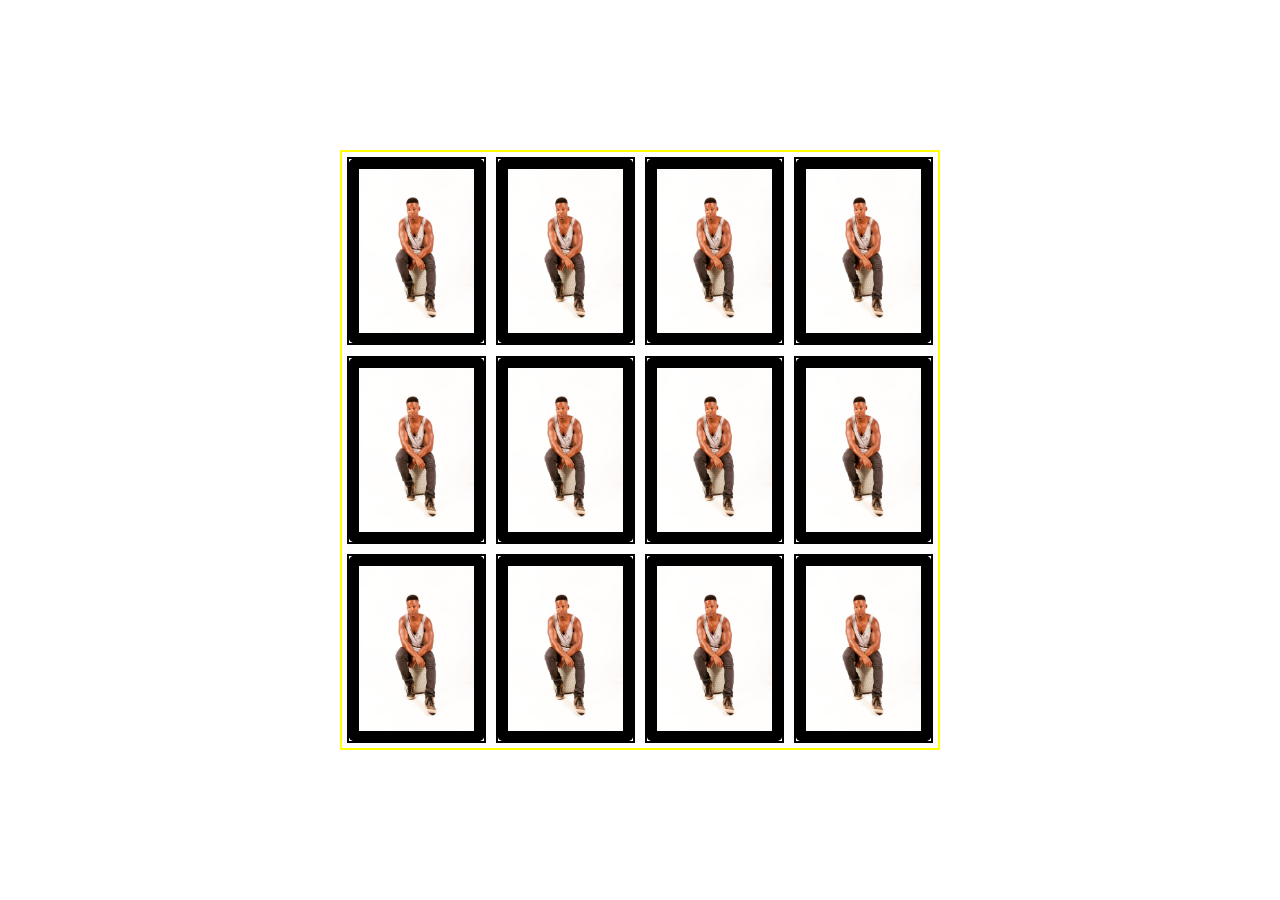
==== Jasmine/src/index.html @ 38973a2c "..." ====
<!DOCTYPE html>
<html>
<head>
	<meta charset="UTF-8">
	<title>Memory Game</title>
	<link rel="stylesheet" href="styles.css">
</head>
<body>
	<script src="scripts.js"></script>
	<section class="memory-game-container">
		<div class="memory-game-card">
			<img class="cards-front-face" src="images/front.jpg">
			<img class="cards-back-face" src="images/back.jpg">
		</div>
		<div class="memory-game-card">
			<img class="cards-front-face" src="images/front.jpg">
			<img class="cards-back-face" src="images/back.jpg">
		</div>
		<div class="memory-game-card">
			<img class="cards-front-face" src="images/front.jpg">
			<img class="cards-back-face" src="images/back.jpg">
		</div>
		<div class="memory-game-card">
			<img class="cards-front-face" src="images/front.jpg">
			<img class="cards-back-face" src="images/back.jpg">
		</div>
		<div class="memory-game-card">
			<img class="cards-front-face" src="images/front.jpg">
			<img class="cards-back-face" src="images/back.jpg">
		</div>
		<div class="memory-game-card">
			<img class="cards-front-face" src="images/front.jpg">
			<img class="cards-back-face" src="images/back.jpg">
		</div>
		<div class="memory-game-card">
			<img class="cards-front-face" src="images/front.jpg">
			<img class="cards-back-face" src="images/back.jpg">
		</div>
		<div class="memory-game-card">
			<img class="cards-front-face" src="images/front.jpg">
			<img class="cards-back-face" src="images/back.jpg">
		</div>
		<div class="memory-game-card">
			<img class="cards-front-face" src="images/front.jpg">
			<img class="cards-back-face" src="images/back.jpg">
		</div>
		<div class="memory-game-card">
			<img class="cards-front-face" src="images/front.jpg">
			<img class="cards-back-face" src="images/back.jpg">
		</div>
		<div class="memory-game-card">
			<img class="cards-front-face" src="images/front.jpg">
			<img class="cards-back-face" src="images/back.jpg">
		</div>
		<div class="memory-game-card">
			<img class="cards-front-face" src="images/front.jpg">
			<img class="cards-back-face" src="images/back.jpg">
		</div>
	</section>
</body>
</html>
---- Jasmine/src/styles.css ----
* {
	padding: 0;
	margin: 0;
	box-sizing: border-box; /*This will reset all items "what is meant by all items and why do they need resetting?"*/
}

body {
	height: 100vh; /*asking for 100% height of what can be seen of the webpage*/
	background: #0000; /*setting the background colour to white*/
	display: flex; /*Part 1 of helping center the section div*/
}

.memory-game-container{
	width: 600px;
	height: 600px;
	margin: auto; /*Part 2 of helping center the section div*/
	display: flex;
	flex-wrap: wrap; /* is automatically set to nowrap which prevents our boxes of divs from laying out accordingly*/
	border: 2px solid yellow;
}
.memory-game-card { /*This will apply to all divs with the class name memory-game-card*/
	width: calc(25% - 10px); /*This will divide the container into 2 because we have 4 cards*/
	height: calc(33.3% - 10px); /*This will divide the container into 2 height sections fit for 4 cards*/
	border:2px solid black;
	position: relative; /* This makes the box positioned - will take something that gets position absolute */
	margin: 5px; /* This opens up space between each div creating a frame structure around each with a margin of 5px*/
}
.memory-game-card:active { /*Active sudo class gets triggered when an element is being clicked on*/
	transform: scale(.95);

}
.cards-front-face,
.cards-back-face {
	width: 100%;
	height: 100%;
	padding: 10px;
	background-color: black;
	border-radius: 5px;
	position: absolute;  /* Will position itself reletive to the nearest ancestor */

}
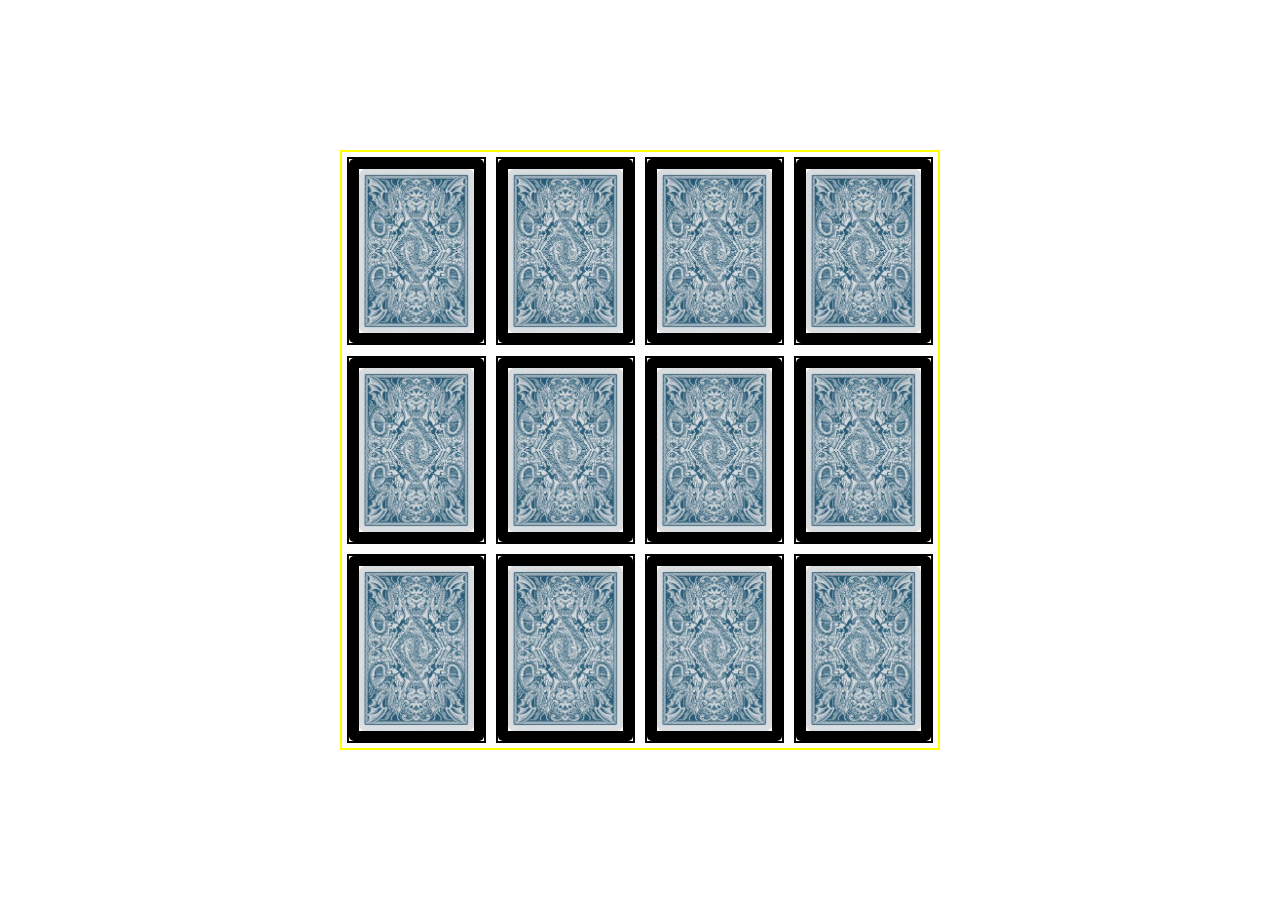
==== commit 7572239f: "..." ====
--- a/Jasmine/src/index.html
+++ b/Jasmine/src/index.html
@@ -9,52 +9,52 @@
 	<script src="scripts.js"></script>
 	<section class="memory-game-container">
 		<div class="memory-game-card">
-			<img class="cards-front-face" src="images/front.jpg">
-			<img class="cards-back-face" src="images/back.jpg">
+			<img class="cards-front-face" src="images/face1.png">
+			<img class="cards-back-face" src="images/backface.jpg">
 		</div>
 		<div class="memory-game-card">
-			<img class="cards-front-face" src="images/front.jpg">
-			<img class="cards-back-face" src="images/back.jpg">
+			<img class="cards-front-face" src="images/face1.png">
+			<img class="cards-back-face" src="images/backface.jpg">
 		</div>
 		<div class="memory-game-card">
-			<img class="cards-front-face" src="images/front.jpg">
-			<img class="cards-back-face" src="images/back.jpg">
+			<img class="cards-front-face" src="images/face2.png">
+			<img class="cards-back-face" src="images/backface.jpg">
 		</div>
 		<div class="memory-game-card">
-			<img class="cards-front-face" src="images/front.jpg">
-			<img class="cards-back-face" src="images/back.jpg">
+			<img class="cards-front-face" src="images/face2.png">
+			<img class="cards-back-face" src="images/backface.jpg">
 		</div>
 		<div class="memory-game-card">
-			<img class="cards-front-face" src="images/front.jpg">
-			<img class="cards-back-face" src="images/back.jpg">
+			<img class="cards-front-face" src="images/face3.png">
+			<img class="cards-back-face" src="images/backface.jpg">
 		</div>
 		<div class="memory-game-card">
-			<img class="cards-front-face" src="images/front.jpg">
-			<img class="cards-back-face" src="images/back.jpg">
+			<img class="cards-front-face" src="images/face3.png">
+			<img class="cards-back-face" src="images/backface.jpg">
 		</div>
 		<div class="memory-game-card">
-			<img class="cards-front-face" src="images/front.jpg">
-			<img class="cards-back-face" src="images/back.jpg">
+			<img class="cards-front-face" src="images/face4.png">
+			<img class="cards-back-face" src="images/backface.jpg">
 		</div>
 		<div class="memory-game-card">
-			<img class="cards-front-face" src="images/front.jpg">
-			<img class="cards-back-face" src="images/back.jpg">
+			<img class="cards-front-face" src="images/face4.png">
+			<img class="cards-back-face" src="images/backface.jpg">
 		</div>
 		<div class="memory-game-card">
-			<img class="cards-front-face" src="images/front.jpg">
-			<img class="cards-back-face" src="images/back.jpg">
+			<img class="cards-front-face" src="images/face5.png">
+			<img class="cards-back-face" src="images/backface.jpg">
 		</div>
 		<div class="memory-game-card">
-			<img class="cards-front-face" src="images/front.jpg">
-			<img class="cards-back-face" src="images/back.jpg">
+			<img class="cards-front-face" src="images/face5.png">
+			<img class="cards-back-face" src="images/backface.jpg">
 		</div>
 		<div class="memory-game-card">
-			<img class="cards-front-face" src="images/front.jpg">
-			<img class="cards-back-face" src="images/back.jpg">
+			<img class="cards-front-face" src="images/face6.png">
+			<img class="cards-back-face" src="images/backface.jpg">
 		</div>
 		<div class="memory-game-card">
-			<img class="cards-front-face" src="images/front.jpg">
-			<img class="cards-back-face" src="images/back.jpg">
+			<img class="cards-front-face" src="images/face6.png">
+			<img class="cards-back-face" src="images/backface.jpg">
 		</div>
 	</section>
 </body>
--- a/Jasmine/src/styles.css
+++ b/Jasmine/src/styles.css
@@ -17,6 +17,7 @@
 	display: flex;
 	flex-wrap: wrap; /* is automatically set to nowrap which prevents our boxes of divs from laying out accordingly*/
 	border: 2px solid yellow;
+	perspective: 1000px;
 }
 .memory-game-card { /*This will apply to all divs with the class name memory-game-card*/
 	width: calc(25% - 10px); /*This will divide the container into 2 because we have 4 cards*/
@@ -24,10 +25,15 @@
 	border:2px solid black;
 	position: relative; /* This makes the box positioned - will take something that gets position absolute */
 	margin: 5px; /* This opens up space between each div creating a frame structure around each with a margin of 5px*/
+	transform-style: preserve-3d;
+	transition: transform.6s;
 }
 .memory-game-card:active { /*Active sudo class gets triggered when an element is being clicked on*/
 	transform: scale(.95);
 
+}
+.memory-game-card.flip {
+	transform: rotateY(180deg);
 }
 .cards-front-face,
 .cards-back-face {
@@ -37,5 +43,9 @@
 	background-color: black;
 	border-radius: 5px;
 	position: absolute;  /* Will position itself reletive to the nearest ancestor */
+	backface-visibility: hidden;
 
+}
+.cards-front-face {
+	transform: rotateY(180deg);
 }
